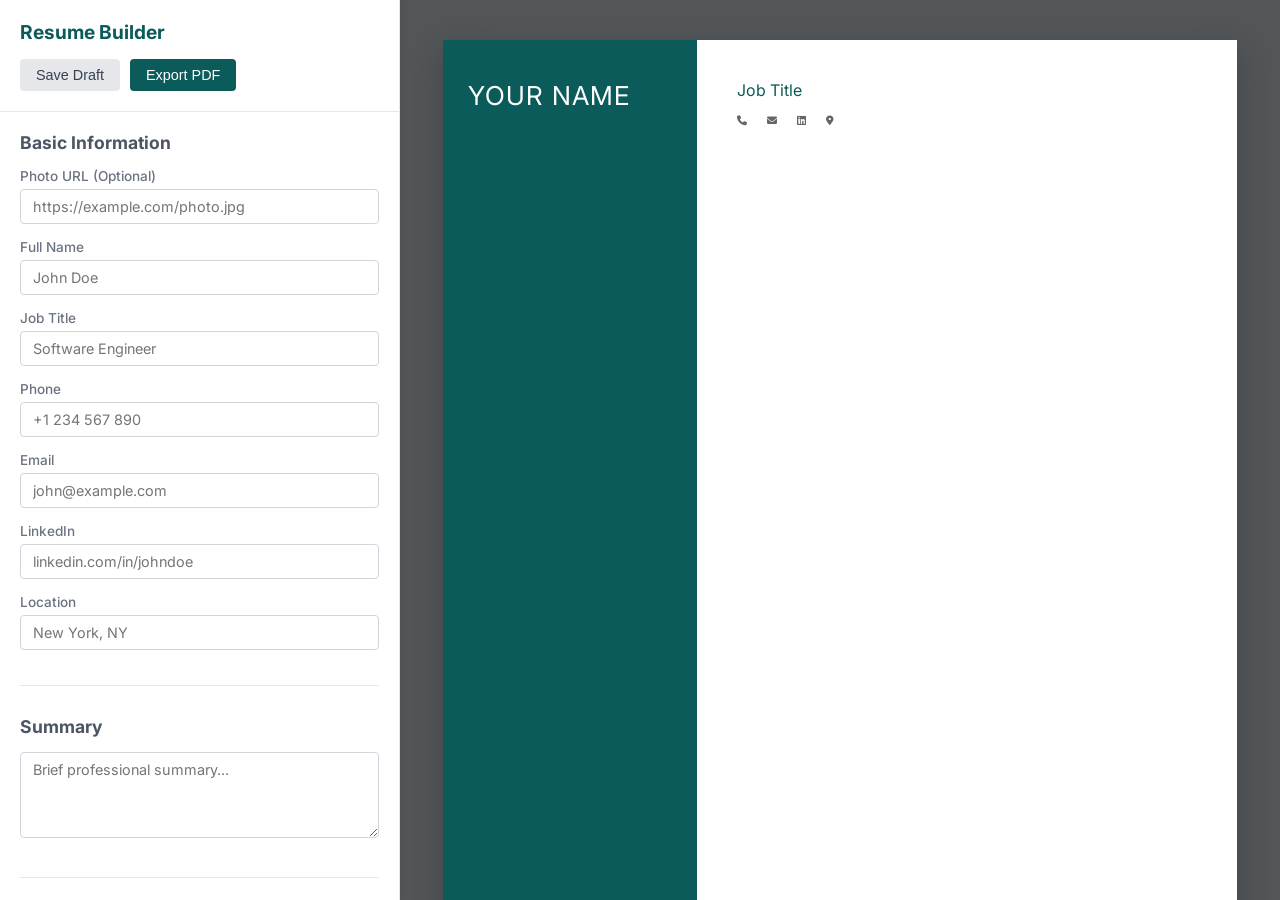
==== frontend/index.html @ 5cd9d53e "feat: initialize resume builder with frontend editor, dynamic section management, and basic server-s" ====
<!DOCTYPE html>
<html lang="en">
<head>
    <meta charset="UTF-8">
    <meta name="viewport" content="width=device-width, initial-scale=1.0">
    <title>Resume Builder</title>
    <link rel="stylesheet" href="style.css">
    <link href="https://fonts.googleapis.com/css2?family=Inter:wght@400;500;600;700&display=swap" rel="stylesheet">
    <link rel="stylesheet" href="https://cdnjs.cloudflare.com/ajax/libs/font-awesome/6.4.0/css/all.min.css">
</head>
<body>
    <div class="app-container">
        <!-- Editor Sidebar -->
        <div class="editor-sidebar no-print">
            <div class="editor-header">
                <h2>Resume Builder</h2>
                <div class="header-actions">
                    <button id="save-draft-btn" class="btn btn-secondary">Save Draft</button>
                    <button id="export-pdf-btn" class="btn btn-primary">Export PDF</button>
                </div>
            </div>

            <div class="form-container">
                <!-- Basic Info -->
                <section class="form-section">
                    <h3>Basic Information</h3>
                    <div class="form-group">
                        <label>Photo URL (Optional)</label>
                        <input type="text" id="photo-url" placeholder="https://example.com/photo.jpg" data-field="photo">
                    </div>
                    <div class="form-group">
                        <label>Full Name</label>
                        <input type="text" id="full-name" placeholder="John Doe" data-field="name">
                    </div>
                    <div class="form-group">
                        <label>Job Title</label>
                        <input type="text" id="job-title" placeholder="Software Engineer" data-field="title">
                    </div>
                    <div class="form-group">
                        <label>Phone</label>
                        <input type="text" id="phone" placeholder="+1 234 567 890" data-field="phone">
                    </div>
                    <div class="form-group">
                        <label>Email</label>
                        <input type="email" id="email" placeholder="john@example.com" data-field="email">
                    </div>
                    <div class="form-group">
                        <label>LinkedIn</label>
                        <input type="text" id="linkedin" placeholder="linkedin.com/in/johndoe" data-field="linkedin">
                    </div>
                    <div class="form-group">
                        <label>Location</label>
                        <input type="text" id="location" placeholder="New York, NY" data-field="location">
                    </div>
                </section>

                <!-- Summary -->
                <section class="form-section">
                    <h3>Summary</h3>
                    <div class="form-group">
                        <textarea id="summary" rows="4" placeholder="Brief professional summary..." data-field="summary"></textarea>
                    </div>
                </section>

                <!-- Skills -->
                <section class="form-section">
                    <h3>Skills</h3>
                    <p class="help-text">Enter skills separated by commas</p>
                    <div class="form-group">
                        <textarea id="skills" rows="3" placeholder="Python, JavaScript, React..." data-field="skills"></textarea>
                    </div>
                </section>

                <!-- Dynamic Sections Container -->
                <div id="dynamic-sections">
                    <!-- Certifications, Achievements, Projects, Experience, Education will be injected here via JS -->
                </div>

                <div class="add-section-buttons">
                    <button class="btn btn-outline" onclick="addListSection('experience', 'Experience')">+ Add Experience</button>
                    <button class="btn btn-outline" onclick="addListSection('education', 'Education')">+ Add Education</button>
                    <button class="btn btn-outline" onclick="addListSection('projects', 'Project')">+ Add Project</button>
                    <button class="btn btn-outline" onclick="addListSection('certifications', 'Certification')">+ Add Certification</button>
                    <button class="btn btn-outline" onclick="addListSection('achievements', 'Achievement')">+ Add Achievement</button>
                </div>
            </div>
        </div>

        <!-- Resume Preview -->
        <div class="preview-container">
            <div class="resume-paper" id="resume-preview">
                <!-- Left Column -->
                <div class="resume-left">
                    <div class="photo-container" id="preview-photo-container" style="display: none;">
                        <img id="preview-photo" src="" alt="Profile Photo">
                    </div>
                    <h1 id="preview-name">JOHN DOE</h1>

                    <div id="preview-certifications" class="resume-section left-section">
                        <h2>CERTIFICATION</h2>
                        <div class="items-container"></div>
                    </div>

                    <div id="preview-achievements" class="resume-section left-section">
                        <h2>KEY ACHIEVEMENTS</h2>
                        <div class="items-container"></div>
                    </div>

                    <div id="preview-skills" class="resume-section left-section">
                        <h2>SKILLS</h2>
                        <div class="skills-container" id="preview-skills-content"></div>
                    </div>

                    <div id="preview-projects" class="resume-section left-section">
                        <h2>PROJECTS</h2>
                        <div class="items-container"></div>
                    </div>
                </div>

                <!-- Right Column -->
                <div class="resume-right">
                    <h2 class="right-title" id="preview-title">Software Engineer</h2>
                    
                    <div class="contact-info">
                        <span class="contact-item"><i class="fa-solid fa-phone"></i> <span id="preview-phone"></span></span>
                        <span class="contact-item"><i class="fa-solid fa-envelope"></i> <span id="preview-email"></span></span>
                        <span class="contact-item"><i class="fa-brands fa-linkedin"></i> <span id="preview-linkedin"></span></span>
                        <span class="contact-item"><i class="fa-solid fa-location-dot"></i> <span id="preview-location"></span></span>
                    </div>

                    <div id="preview-summary-section" class="resume-section right-section">
                        <h2>SUMMARY</h2>
                        <p id="preview-summary"></p>
                    </div>

                    <div id="preview-experience" class="resume-section right-section">
                        <h2>EXPERIENCE</h2>
                        <div class="items-container"></div>
                    </div>

                    <div id="preview-education" class="resume-section right-section">
                        <h2>EDUCATION</h2>
                        <div class="items-container"></div>
                    </div>
                </div>
            </div>
        </div>
    </div>
    
    <!-- Template for list items in editor -->
    <template id="list-item-template">
        <div class="form-group list-item-editor">
            <div class="list-item-header">
                <span class="item-title-label">Item</span>
                <button class="remove-btn" onclick="this.closest('.list-item-editor').remove(); updatePreview();"><i class="fa-solid fa-trash"></i></button>
            </div>
            <input type="text" class="item-title" placeholder="Title">
            <input type="text" class="item-subtitle" placeholder="Subtitle / Company / Institution">
            <div class="row">
                <input type="text" class="item-date" placeholder="Date (e.g. 01/2023 - Present)">
                <input type="text" class="item-location" placeholder="Location">
            </div>
            <textarea class="item-desc" rows="3" placeholder="Description or bullet points (use '-' for bullets)"></textarea>
            <input type="text" class="item-extra" placeholder="GPA / Extra detail (optional)">
        </div>
    </template>

    <script src="script.js"></script>
</body>
</html>
---- frontend/style.css ----
:root {
    --bg-color: #f3f4f6;
    --left-col-bg: #0A5B5A;
    --left-col-text: #ffffff;
    --right-col-bg: #ffffff;
    --right-col-text: #333333;
    --primary: #0A5B5A;
    --border-color: #e5e7eb;
    --a4-width: 210mm;
    --a4-height: 297mm;
}

* {
    box-sizing: border-box;
    margin: 0;
    padding: 0;
}

body {
    font-family: 'Inter', sans-serif;
    background-color: var(--bg-color);
    color: #333;
}

.app-container {
    display: flex;
    height: 100vh;
    overflow: hidden;
}

/* Editor Sidebar */
.editor-sidebar {
    width: 400px;
    background: #fff;
    border-right: 1px solid var(--border-color);
    display: flex;
    flex-direction: column;
    overflow-y: auto;
    box-shadow: 2px 0 5px rgba(0,0,0,0.05);
    z-index: 10;
}

.editor-header {
    padding: 20px;
    border-bottom: 1px solid var(--border-color);
    background: #fff;
    position: sticky;
    top: 0;
    z-index: 11;
}

.editor-header h2 {
    margin-bottom: 15px;
    font-size: 1.2rem;
    color: var(--primary);
}

.header-actions {
    display: flex;
    gap: 10px;
}

.btn {
    padding: 8px 16px;
    border: none;
    border-radius: 4px;
    cursor: pointer;
    font-weight: 500;
    font-size: 0.9rem;
    transition: all 0.2s;
}

.btn-primary {
    background: var(--primary);
    color: #fff;
}
.btn-primary:hover { background: #084948; }

.btn-secondary {
    background: #e5e7eb;
    color: #374151;
}
.btn-secondary:hover { background: #d1d5db; }

.btn-outline {
    background: transparent;
    border: 1px solid var(--primary);
    color: var(--primary);
    width: 100%;
    margin-bottom: 10px;
}
.btn-outline:hover {
    background: var(--primary);
    color: #fff;
}

.form-container {
    padding: 20px;
}

.form-section {
    margin-bottom: 30px;
    padding-bottom: 20px;
    border-bottom: 1px solid var(--border-color);
}

.form-section h3 {
    margin-bottom: 15px;
    font-size: 1.1rem;
    color: #4b5563;
}

.form-group {
    margin-bottom: 15px;
}

.form-group label {
    display: block;
    margin-bottom: 5px;
    font-size: 0.85rem;
    font-weight: 500;
    color: #6b7280;
}

.help-text {
    font-size: 0.8rem;
    color: #9ca3af;
    margin-bottom: 10px;
}

input[type="text"],
input[type="email"],
textarea {
    width: 100%;
    padding: 8px 12px;
    border: 1px solid #d1d5db;
    border-radius: 4px;
    font-family: inherit;
    font-size: 0.9rem;
}

input:focus, textarea:focus {
    outline: none;
    border-color: var(--primary);
    box-shadow: 0 0 0 2px rgba(10, 91, 90, 0.2);
}

.row {
    display: flex;
    gap: 10px;
}
.row input {
    flex: 1;
}

.list-item-editor {
    background: #f9fafb;
    padding: 15px;
    border: 1px solid #e5e7eb;
    border-radius: 6px;
    margin-bottom: 15px;
    position: relative;
}

.list-item-header {
    display: flex;
    justify-content: space-between;
    align-items: center;
    margin-bottom: 10px;
}

.item-title-label {
    font-weight: 600;
    font-size: 0.9rem;
}

.remove-btn {
    background: none;
    border: none;
    color: #ef4444;
    cursor: pointer;
}

.list-item-editor input, .list-item-editor textarea {
    margin-bottom: 10px;
}

.add-section-buttons {
    margin-top: 20px;
}

/* Preview Container */
.preview-container {
    flex: 1;
    display: flex;
    justify-content: center;
    align-items: flex-start;
    padding: 40px;
    overflow-y: auto;
    background: #525659; /* PDF viewer typical background */
}

/* Resume Paper styling */
.resume-paper {
    width: var(--a4-width);
    min-height: var(--a4-height);
    background: var(--right-col-bg);
    box-shadow: 0 10px 30px rgba(0,0,0,0.2);
    display: flex;
    flex-direction: row;
    font-size: 11px; /* Base font size for A4 print */
    position: relative;
}

/* Left Column */
.resume-left {
    width: 32%;
    background-color: var(--left-col-bg);
    color: var(--left-col-text);
    padding: 40px 25px;
    display: flex;
    flex-direction: column;
}

.photo-container {
    width: 120px;
    height: 120px;
    border-radius: 50%;
    overflow: hidden;
    margin: 0 auto 20px auto;
    border: 3px solid rgba(255,255,255,0.2);
}
.photo-container img {
    width: 100%;
    height: 100%;
    object-fit: cover;
}

#preview-name {
    font-size: 26px;
    font-weight: 400;
    line-height: 1.2;
    margin-bottom: 30px;
    letter-spacing: 1px;
}

.left-section h2 {
    font-size: 13px;
    font-weight: 500;
    letter-spacing: 1px;
    margin-bottom: 15px;
    border-bottom: 1px solid rgba(255,255,255,0.3);
    padding-bottom: 5px;
    text-transform: uppercase;
}

.left-section {
    margin-bottom: 25px;
}

.left-item {
    margin-bottom: 15px;
}
.left-item-title {
    font-weight: 600;
    margin-bottom: 3px;
    font-size: 12px;
}
.left-item-subtitle {
    font-size: 11px;
    opacity: 0.9;
    margin-bottom: 3px;
}
.left-item-desc {
    font-size: 10.5px;
    opacity: 0.8;
    line-height: 1.4;
}

.skills-container {
    display: flex;
    flex-wrap: wrap;
    gap: 6px;
    font-size: 11px;
    line-height: 1.6;
    opacity: 0.9;
}

/* Right Column */
.resume-right {
    width: 68%;
    padding: 40px;
    color: var(--right-col-text);
}

.right-title {
    color: var(--primary);
    font-size: 16px;
    font-weight: 400;
    margin-bottom: 15px;
}

.contact-info {
    display: flex;
    flex-wrap: wrap;
    gap: 15px;
    margin-bottom: 30px;
    font-size: 10px;
    color: #666;
}

.contact-item {
    display: flex;
    align-items: center;
    gap: 5px;
}

.right-section {
    margin-bottom: 25px;
}

.right-section h2 {
    font-size: 13px;
    font-weight: 500;
    letter-spacing: 1px;
    margin-bottom: 15px;
    color: #555;
    text-transform: uppercase;
}

#preview-summary {
    font-size: 11px;
    line-height: 1.5;
    color: #444;
}

.right-item {
    margin-bottom: 15px;
}

.right-item-header {
    display: flex;
    justify-content: space-between;
    align-items: baseline;
    margin-bottom: 3px;
}

.right-item-title {
    font-weight: 500;
    font-size: 12px;
}

.right-item-date {
    font-size: 10px;
    color: #666;
}

.right-item-subheader {
    display: flex;
    justify-content: space-between;
    margin-bottom: 5px;
}

.right-item-subtitle {
    color: var(--primary);
    font-size: 11px;
}

.right-item-location {
    font-size: 10px;
    color: #666;
}

.right-item-desc {
    font-size: 11px;
    line-height: 1.5;
    color: #444;
}

.right-item-desc ul {
    padding-left: 15px;
    margin-top: 3px;
}

.right-item-desc li {
    margin-bottom: 3px;
}

.right-item-extra {
    font-size: 10px;
    color: #666;
    margin-top: 3px;
}

/* Print Styles */
@media print {
    body {
        background: none;
    }
    .no-print {
        display: none !important;
    }
    .app-container {
        height: auto;
        overflow: visible;
    }
    .preview-container {
        padding: 0;
        background: none;
    }
    .resume-paper {
        box-shadow: none;
        width: 210mm;
        height: 297mm; /* strictly fit A4 */
        page-break-after: avoid;
    }
    @page {
        size: A4;
        margin: 0;
    }
    /* We must force background colors to print */
    .resume-left {
        -webkit-print-color-adjust: exact !important;
        print-color-adjust: exact !important;
    }
    .right-title {
        -webkit-print-color-adjust: exact !important;
        print-color-adjust: exact !important;
    }
}
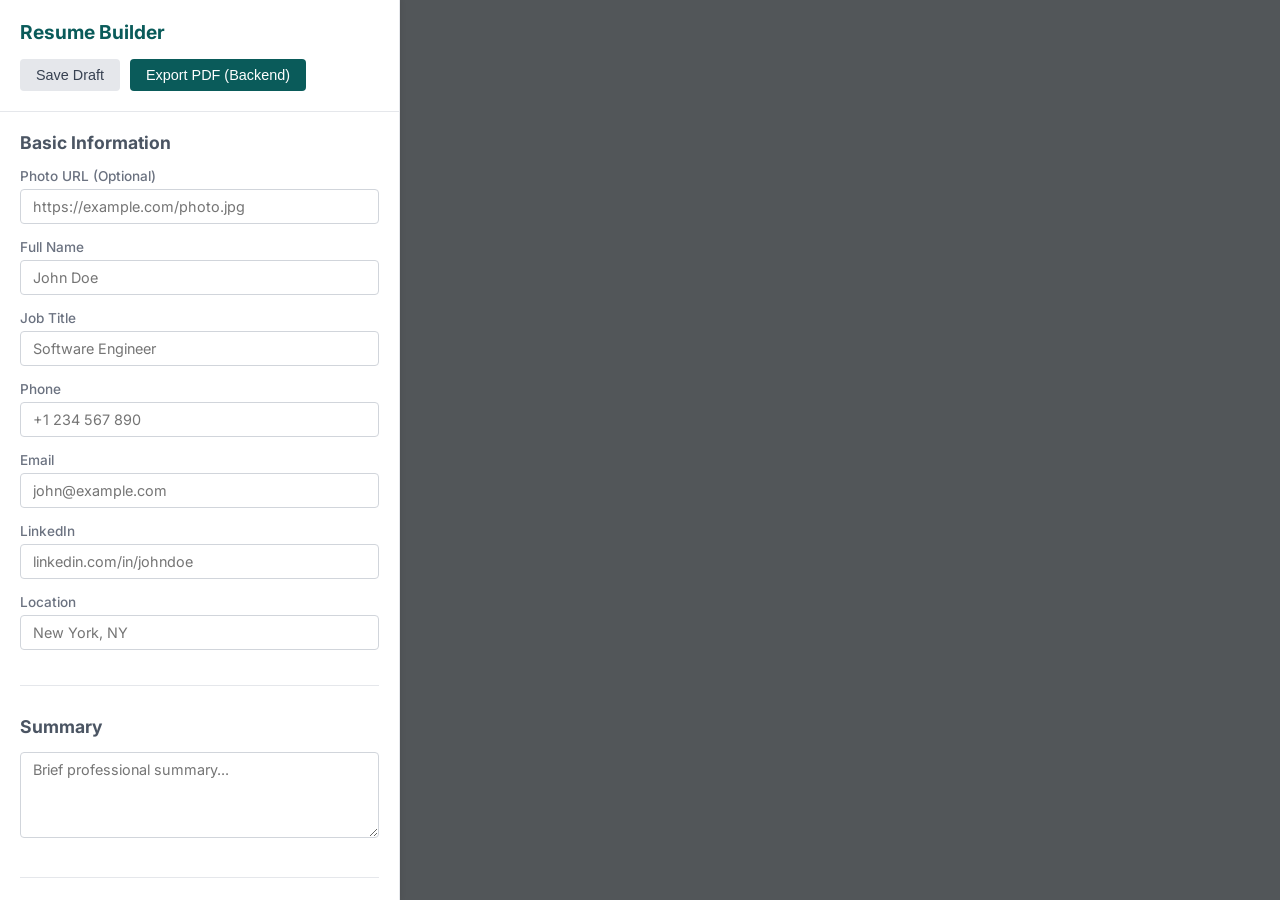
==== commit 8f8061ad: "feat: implement full-stack resume builder with dynamic form, live preview, and PDF export functional" ====
--- a/frontend/index.html
+++ b/frontend/index.html
@@ -16,7 +16,7 @@
                 <h2>Resume Builder</h2>
                 <div class="header-actions">
                     <button id="save-draft-btn" class="btn btn-secondary">Save Draft</button>
-                    <button id="export-pdf-btn" class="btn btn-primary">Export PDF</button>
+                    <button id="export-pdf-btn" class="btn btn-primary">Export PDF (Backend)</button>
                 </div>
             </div>
 
@@ -72,9 +72,7 @@
                 </section>
 
                 <!-- Dynamic Sections Container -->
-                <div id="dynamic-sections">
-                    <!-- Certifications, Achievements, Projects, Experience, Education will be injected here via JS -->
-                </div>
+                <div id="dynamic-sections"></div>
 
                 <div class="add-section-buttons">
                     <button class="btn btn-outline" onclick="addListSection('experience', 'Experience')">+ Add Experience</button>
@@ -86,64 +84,9 @@
             </div>
         </div>
 
-        <!-- Resume Preview -->
-        <div class="preview-container">
-            <div class="resume-paper" id="resume-preview">
-                <!-- Left Column -->
-                <div class="resume-left">
-                    <div class="photo-container" id="preview-photo-container" style="display: none;">
-                        <img id="preview-photo" src="" alt="Profile Photo">
-                    </div>
-                    <h1 id="preview-name">JOHN DOE</h1>
-
-                    <div id="preview-certifications" class="resume-section left-section">
-                        <h2>CERTIFICATION</h2>
-                        <div class="items-container"></div>
-                    </div>
-
-                    <div id="preview-achievements" class="resume-section left-section">
-                        <h2>KEY ACHIEVEMENTS</h2>
-                        <div class="items-container"></div>
-                    </div>
-
-                    <div id="preview-skills" class="resume-section left-section">
-                        <h2>SKILLS</h2>
-                        <div class="skills-container" id="preview-skills-content"></div>
-                    </div>
-
-                    <div id="preview-projects" class="resume-section left-section">
-                        <h2>PROJECTS</h2>
-                        <div class="items-container"></div>
-                    </div>
-                </div>
-
-                <!-- Right Column -->
-                <div class="resume-right">
-                    <h2 class="right-title" id="preview-title">Software Engineer</h2>
-                    
-                    <div class="contact-info">
-                        <span class="contact-item"><i class="fa-solid fa-phone"></i> <span id="preview-phone"></span></span>
-                        <span class="contact-item"><i class="fa-solid fa-envelope"></i> <span id="preview-email"></span></span>
-                        <span class="contact-item"><i class="fa-brands fa-linkedin"></i> <span id="preview-linkedin"></span></span>
-                        <span class="contact-item"><i class="fa-solid fa-location-dot"></i> <span id="preview-location"></span></span>
-                    </div>
-
-                    <div id="preview-summary-section" class="resume-section right-section">
-                        <h2>SUMMARY</h2>
-                        <p id="preview-summary"></p>
-                    </div>
-
-                    <div id="preview-experience" class="resume-section right-section">
-                        <h2>EXPERIENCE</h2>
-                        <div class="items-container"></div>
-                    </div>
-
-                    <div id="preview-education" class="resume-section right-section">
-                        <h2>EDUCATION</h2>
-                        <div class="items-container"></div>
-                    </div>
-                </div>
-            </div>
+        <!-- Resume Preview iframe -->
+        <div class="preview-container" style="padding: 0; background: #525659; overflow: hidden;">
+            <iframe id="preview-iframe" style="width: 100%; height: 100%; border: none; background: #525659;"></iframe>
         </div>
     </div>
     
@@ -152,7 +95,7 @@
         <div class="form-group list-item-editor">
             <div class="list-item-header">
                 <span class="item-title-label">Item</span>
-                <button class="remove-btn" onclick="this.closest('.list-item-editor').remove(); updatePreview();"><i class="fa-solid fa-trash"></i></button>
+                <button class="remove-btn" onclick="this.closest('.list-item-editor').remove(); triggerPreviewUpdate();"><i class="fa-solid fa-trash"></i></button>
             </div>
             <input type="text" class="item-title" placeholder="Title">
             <input type="text" class="item-subtitle" placeholder="Subtitle / Company / Institution">
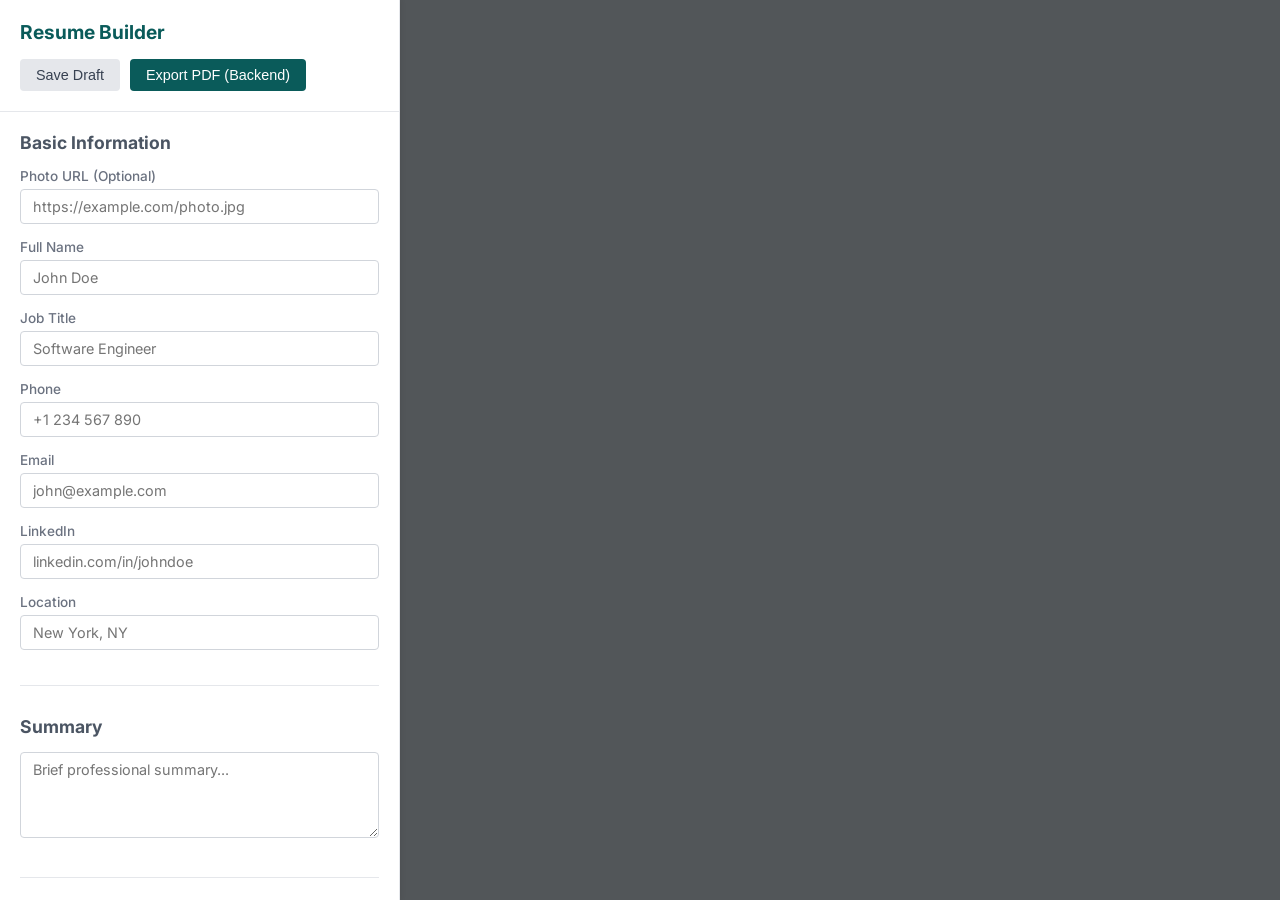
==== commit 13049493: "icon support added" ====
--- a/frontend/index.html
+++ b/frontend/index.html
@@ -4,7 +4,7 @@
     <meta charset="UTF-8">
     <meta name="viewport" content="width=device-width, initial-scale=1.0">
     <title>Resume Builder</title>
-    <link rel="stylesheet" href="style.css">
+    <link rel="stylesheet" href="css/style.css">
     <link href="https://fonts.googleapis.com/css2?family=Inter:wght@400;500;600;700&display=swap" rel="stylesheet">
     <link rel="stylesheet" href="https://cdnjs.cloudflare.com/ajax/libs/font-awesome/6.4.0/css/all.min.css">
 </head>
@@ -97,6 +97,36 @@
                 <span class="item-title-label">Item</span>
                 <button class="remove-btn" onclick="this.closest('.list-item-editor').remove(); triggerPreviewUpdate();"><i class="fa-solid fa-trash"></i></button>
             </div>
+            <select class="item-icon" style="margin-bottom: 5px; width: 100%; padding: 8px; border-radius: 4px; border: 1px solid #ddd;">
+                <optgroup label="General">
+                    <option value="">No Icon</option>
+                    <option value="fa-solid fa-trophy">Trophy</option>
+                    <option value="fa-solid fa-certificate">Certificate</option>
+                    <option value="fa-solid fa-award">Award</option>
+                    <option value="fa-solid fa-star">Star</option>
+                    <option value="fa-solid fa-briefcase">Briefcase</option>
+                    <option value="fa-solid fa-graduation-cap">Graduation Cap</option>
+                </optgroup>
+                <optgroup label="Tech & AI">
+                    <option value="fa-solid fa-cloud">Cloud</option>
+                    <option value="fa-solid fa-database">Database</option>
+                    <option value="fa-solid fa-server">Server</option>
+                    <option value="fa-solid fa-network-wired">Network</option>
+                    <option value="fa-solid fa-microchip">Microchip</option>
+                    <option value="fa-solid fa-robot">Robot (AI)</option>
+                    <option value="fa-solid fa-brain">Brain (AI)</option>
+                    <option value="fa-solid fa-code">Code</option>
+                    <option value="fa-solid fa-laptop-code">Laptop</option>
+                    <option value="fa-solid fa-cogs">Gears</option>
+                    <option value="fa-solid fa-chart-line">Chart</option>
+                </optgroup>
+                <optgroup label="Brands">
+                    <option value="fa-brands fa-python">Python</option>
+                    <option value="fa-brands fa-aws">AWS</option>
+                    <option value="fa-brands fa-docker">Docker</option>
+                    <option value="fa-brands fa-github">GitHub</option>
+                </optgroup>
+            </select>
             <input type="text" class="item-title" placeholder="Title">
             <input type="text" class="item-subtitle" placeholder="Subtitle / Company / Institution">
             <div class="row">
@@ -108,6 +138,6 @@
         </div>
     </template>
 
-    <script src="script.js"></script>
+    <script src="js/app.js"></script>
 </body>
 </html>
--- a/frontend/css/style.css
+++ b/frontend/css/style.css
@@ -0,0 +1,430 @@
+:root {
+    --bg-color: #f3f4f6;
+    --left-col-bg: #0A5B5A;
+    --left-col-text: #ffffff;
+    --right-col-bg: #ffffff;
+    --right-col-text: #333333;
+    --primary: #0A5B5A;
+    --border-color: #e5e7eb;
+    --a4-width: 210mm;
+    --a4-height: 297mm;
+}
+
+* {
+    box-sizing: border-box;
+    margin: 0;
+    padding: 0;
+}
+
+body {
+    font-family: 'Inter', sans-serif;
+    background-color: var(--bg-color);
+    color: #333;
+}
+
+.app-container {
+    display: flex;
+    height: 100vh;
+    overflow: hidden;
+}
+
+/* Editor Sidebar */
+.editor-sidebar {
+    width: 400px;
+    background: #fff;
+    border-right: 1px solid var(--border-color);
+    display: flex;
+    flex-direction: column;
+    overflow-y: auto;
+    box-shadow: 2px 0 5px rgba(0,0,0,0.05);
+    z-index: 10;
+}
+
+.editor-header {
+    padding: 20px;
+    border-bottom: 1px solid var(--border-color);
+    background: #fff;
+    position: sticky;
+    top: 0;
+    z-index: 11;
+}
+
+.editor-header h2 {
+    margin-bottom: 15px;
+    font-size: 1.2rem;
+    color: var(--primary);
+}
+
+.header-actions {
+    display: flex;
+    gap: 10px;
+}
+
+.btn {
+    padding: 8px 16px;
+    border: none;
+    border-radius: 4px;
+    cursor: pointer;
+    font-weight: 500;
+    font-size: 0.9rem;
+    transition: all 0.2s;
+}
+
+.btn-primary {
+    background: var(--primary);
+    color: #fff;
+}
+.btn-primary:hover { background: #084948; }
+
+.btn-secondary {
+    background: #e5e7eb;
+    color: #374151;
+}
+.btn-secondary:hover { background: #d1d5db; }
+
+.btn-outline {
+    background: transparent;
+    border: 1px solid var(--primary);
+    color: var(--primary);
+    width: 100%;
+    margin-bottom: 10px;
+}
+.btn-outline:hover {
+    background: var(--primary);
+    color: #fff;
+}
+
+.form-container {
+    padding: 20px;
+}
+
+.form-section {
+    margin-bottom: 30px;
+    padding-bottom: 20px;
+    border-bottom: 1px solid var(--border-color);
+}
+
+.form-section h3 {
+    margin-bottom: 15px;
+    font-size: 1.1rem;
+    color: #4b5563;
+}
+
+.form-group {
+    margin-bottom: 15px;
+}
+
+.form-group label {
+    display: block;
+    margin-bottom: 5px;
+    font-size: 0.85rem;
+    font-weight: 500;
+    color: #6b7280;
+}
+
+.help-text {
+    font-size: 0.8rem;
+    color: #9ca3af;
+    margin-bottom: 10px;
+}
+
+input[type="text"],
+input[type="email"],
+textarea {
+    width: 100%;
+    padding: 8px 12px;
+    border: 1px solid #d1d5db;
+    border-radius: 4px;
+    font-family: inherit;
+    font-size: 0.9rem;
+}
+
+input:focus, textarea:focus {
+    outline: none;
+    border-color: var(--primary);
+    box-shadow: 0 0 0 2px rgba(10, 91, 90, 0.2);
+}
+
+.row {
+    display: flex;
+    gap: 10px;
+}
+.row input {
+    flex: 1;
+}
+
+.list-item-editor {
+    background: #f9fafb;
+    padding: 15px;
+    border: 1px solid #e5e7eb;
+    border-radius: 6px;
+    margin-bottom: 15px;
+    position: relative;
+}
+
+.list-item-header {
+    display: flex;
+    justify-content: space-between;
+    align-items: center;
+    margin-bottom: 10px;
+}
+
+.item-title-label {
+    font-weight: 600;
+    font-size: 0.9rem;
+}
+
+.remove-btn {
+    background: none;
+    border: none;
+    color: #ef4444;
+    cursor: pointer;
+}
+
+.list-item-editor input, .list-item-editor textarea {
+    margin-bottom: 10px;
+}
+
+.add-section-buttons {
+    margin-top: 20px;
+}
+
+/* Preview Container */
+.preview-container {
+    flex: 1;
+    display: flex;
+    justify-content: center;
+    align-items: flex-start;
+    padding: 40px;
+    overflow-y: auto;
+    background: #525659; /* PDF viewer typical background */
+}
+
+/* Resume Paper styling */
+.resume-paper {
+    width: var(--a4-width);
+    min-height: var(--a4-height);
+    background: var(--right-col-bg);
+    box-shadow: 0 10px 30px rgba(0,0,0,0.2);
+    display: flex;
+    flex-direction: row;
+    font-size: 11px; /* Base font size for A4 print */
+    position: relative;
+}
+
+/* Left Column */
+.resume-left {
+    width: 32%;
+    background-color: var(--left-col-bg);
+    color: var(--left-col-text);
+    padding: 40px 25px;
+    display: flex;
+    flex-direction: column;
+}
+
+.photo-container {
+    width: 120px;
+    height: 120px;
+    border-radius: 50%;
+    overflow: hidden;
+    margin: 0 auto 20px auto;
+    border: 3px solid rgba(255,255,255,0.2);
+}
+.photo-container img {
+    width: 100%;
+    height: 100%;
+    object-fit: cover;
+}
+
+#preview-name {
+    font-size: 26px;
+    font-weight: 400;
+    line-height: 1.2;
+    margin-bottom: 30px;
+    letter-spacing: 1px;
+}
+
+.left-section h2 {
+    font-size: 13px;
+    font-weight: 500;
+    letter-spacing: 1px;
+    margin-bottom: 15px;
+    border-bottom: 1px solid rgba(255,255,255,0.3);
+    padding-bottom: 5px;
+    text-transform: uppercase;
+}
+
+.left-section {
+    margin-bottom: 25px;
+}
+
+.left-item {
+    margin-bottom: 15px;
+}
+.left-item-title {
+    font-weight: 600;
+    margin-bottom: 3px;
+    font-size: 12px;
+}
+.left-item-subtitle {
+    font-size: 11px;
+    opacity: 0.9;
+    margin-bottom: 3px;
+}
+.left-item-desc {
+    font-size: 10.5px;
+    opacity: 0.8;
+    line-height: 1.4;
+}
+
+.skills-container {
+    display: flex;
+    flex-wrap: wrap;
+    gap: 6px;
+    font-size: 11px;
+    line-height: 1.6;
+    opacity: 0.9;
+}
+
+/* Right Column */
+.resume-right {
+    width: 68%;
+    padding: 40px;
+    color: var(--right-col-text);
+}
+
+.right-title {
+    color: var(--primary);
+    font-size: 16px;
+    font-weight: 400;
+    margin-bottom: 15px;
+}
+
+.contact-info {
+    display: flex;
+    flex-wrap: wrap;
+    gap: 15px;
+    margin-bottom: 30px;
+    font-size: 10px;
+    color: #666;
+}
+
+.contact-item {
+    display: flex;
+    align-items: center;
+    gap: 5px;
+}
+
+.right-section {
+    margin-bottom: 25px;
+}
+
+.right-section h2 {
+    font-size: 13px;
+    font-weight: 500;
+    letter-spacing: 1px;
+    margin-bottom: 15px;
+    color: #555;
+    text-transform: uppercase;
+}
+
+#preview-summary {
+    font-size: 11px;
+    line-height: 1.5;
+    color: #444;
+}
+
+.right-item {
+    margin-bottom: 15px;
+}
+
+.right-item-header {
+    display: flex;
+    justify-content: space-between;
+    align-items: baseline;
+    margin-bottom: 3px;
+}
+
+.right-item-title {
+    font-weight: 500;
+    font-size: 12px;
+}
+
+.right-item-date {
+    font-size: 10px;
+    color: #666;
+}
+
+.right-item-subheader {
+    display: flex;
+    justify-content: space-between;
+    margin-bottom: 5px;
+}
+
+.right-item-subtitle {
+    color: var(--primary);
+    font-size: 11px;
+}
+
+.right-item-location {
+    font-size: 10px;
+    color: #666;
+}
+
+.right-item-desc {
+    font-size: 11px;
+    line-height: 1.5;
+    color: #444;
+}
+
+.right-item-desc ul {
+    padding-left: 15px;
+    margin-top: 3px;
+}
+
+.right-item-desc li {
+    margin-bottom: 3px;
+}
+
+.right-item-extra {
+    font-size: 10px;
+    color: #666;
+    margin-top: 3px;
+}
+
+/* Print Styles */
+@media print {
+    body {
+        background: none;
+    }
+    .no-print {
+        display: none !important;
+    }
+    .app-container {
+        height: auto;
+        overflow: visible;
+    }
+    .preview-container {
+        padding: 0;
+        background: none;
+    }
+    .resume-paper {
+        box-shadow: none;
+        width: 210mm;
+        height: 297mm; /* strictly fit A4 */
+        page-break-after: avoid;
+    }
+    @page {
+        size: A4;
+        margin: 0;
+    }
+    /* We must force background colors to print */
+    .resume-left {
+        -webkit-print-color-adjust: exact !important;
+        print-color-adjust: exact !important;
+    }
+    .right-title {
+        -webkit-print-color-adjust: exact !important;
+        print-color-adjust: exact !important;
+    }
+}
